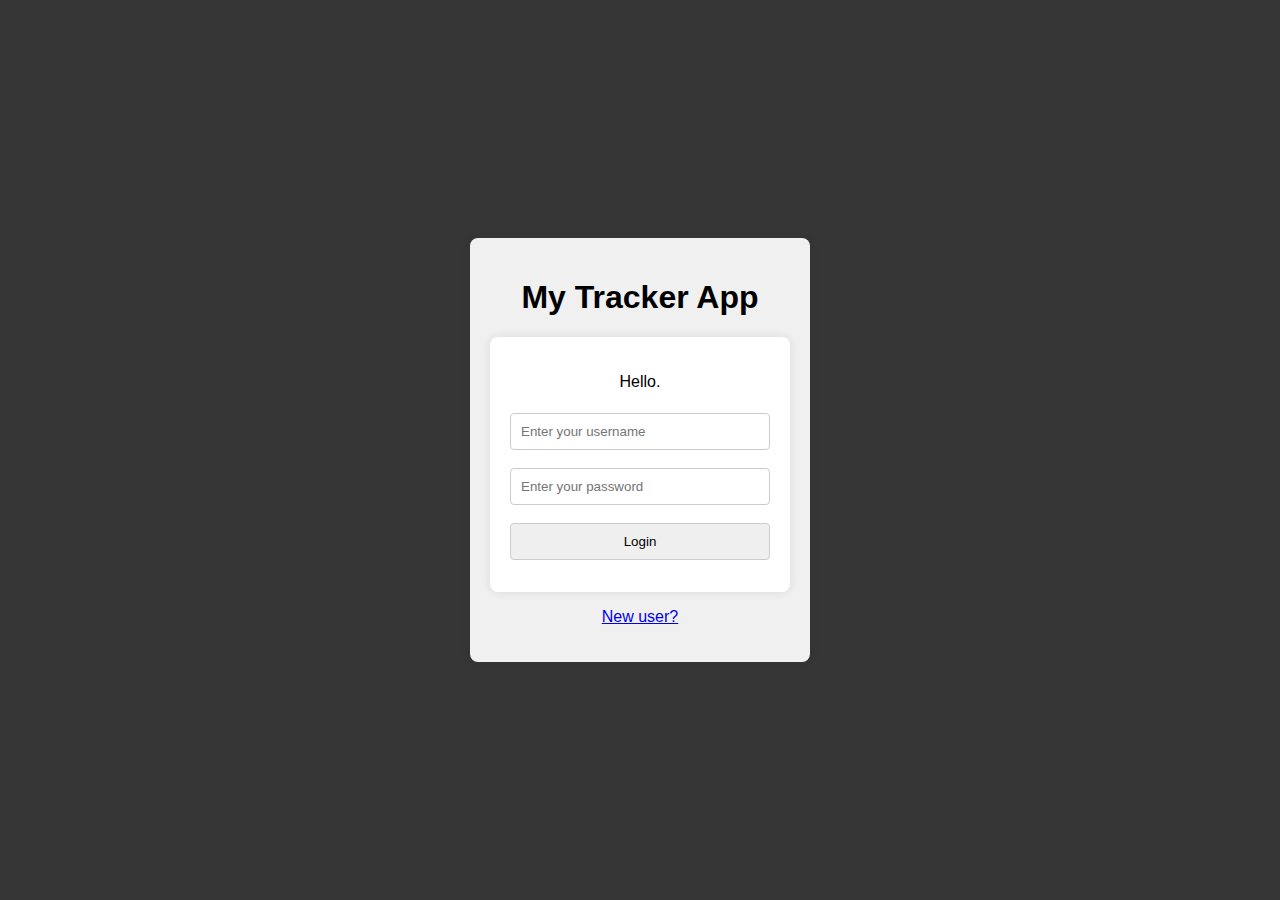
==== index.html @ 1288b95d "home/login and register pages(html, css)" ====
<!DOCTYPE html>
<html lang="en">
<head>
    <meta charset="UTF-8">
    <title>My Tracker</title>
    <link rel="stylesheet" href="/static/style.css">
</head>

<body>
    <div class="container">

        <h1>My Tracker App</h1>

        <div id="loginContainer" class="group">
            <p>Hello. </p>
            <input type="text" placeholder="Enter your username" id="loginUsername">
            <input type="password" placeholder="Enter your password" id="loginPassword">
            <input type="button" value="Login" id="buttonLogin">
        </div>

        <p id="newUserLink"><a href="/register">New user?</a></p>
         
    </div>

</body>
</html>
---- static/style.css ----
body {
    font-family: Arial, sans-serif;
    background-color: #363636;
    margin: 0;
    padding: 0;
    display: flex;
    justify-content: center;
    align-items: center;
    height: 100vh;
}



.container {
    background-color: #f0f0f0;
    padding: 20px;
    border-radius: 8px;
    box-shadow: 0 0 10px rgba(0, 0, 0, 0.1);
    width: 300px;
    text-align: center;
    /*  */
    box-shadow: 0 0 10px rgba(0, 0, 0, 0.1);
}

.containerAdd {
    background-color: #f0f0f0;
    padding: 20px;
    border-radius: 8px;
    box-shadow: 0 0 10px rgba(0, 0, 0, 0.1);
    width: 700px;
    text-align: center;
    /*  */
    box-shadow: 0 0 10px rgba(0, 0, 0, 0.1);
    
}



.group {
    background-color: #fff;
    padding: 20px;
    border-radius: 8px;
    box-shadow: 0 0 10px rgba(0, 0, 0, 0.1);
}

/* .group input{
    display: inline-block;
} */

input {
    width: 100%;
    padding: 10px;
    margin-top: 6px;
    margin-bottom: 12px;
    box-sizing: border-box;
    border: 1px solid #ccc;
    border-radius: 4px;
}

button {
    background-color: #4caf50;
    color: white;
    padding: 10px 15px;
    border: none;
    border-radius: 4px;
    cursor: pointer;
}

button:hover {
    background-color: #45a049;
}
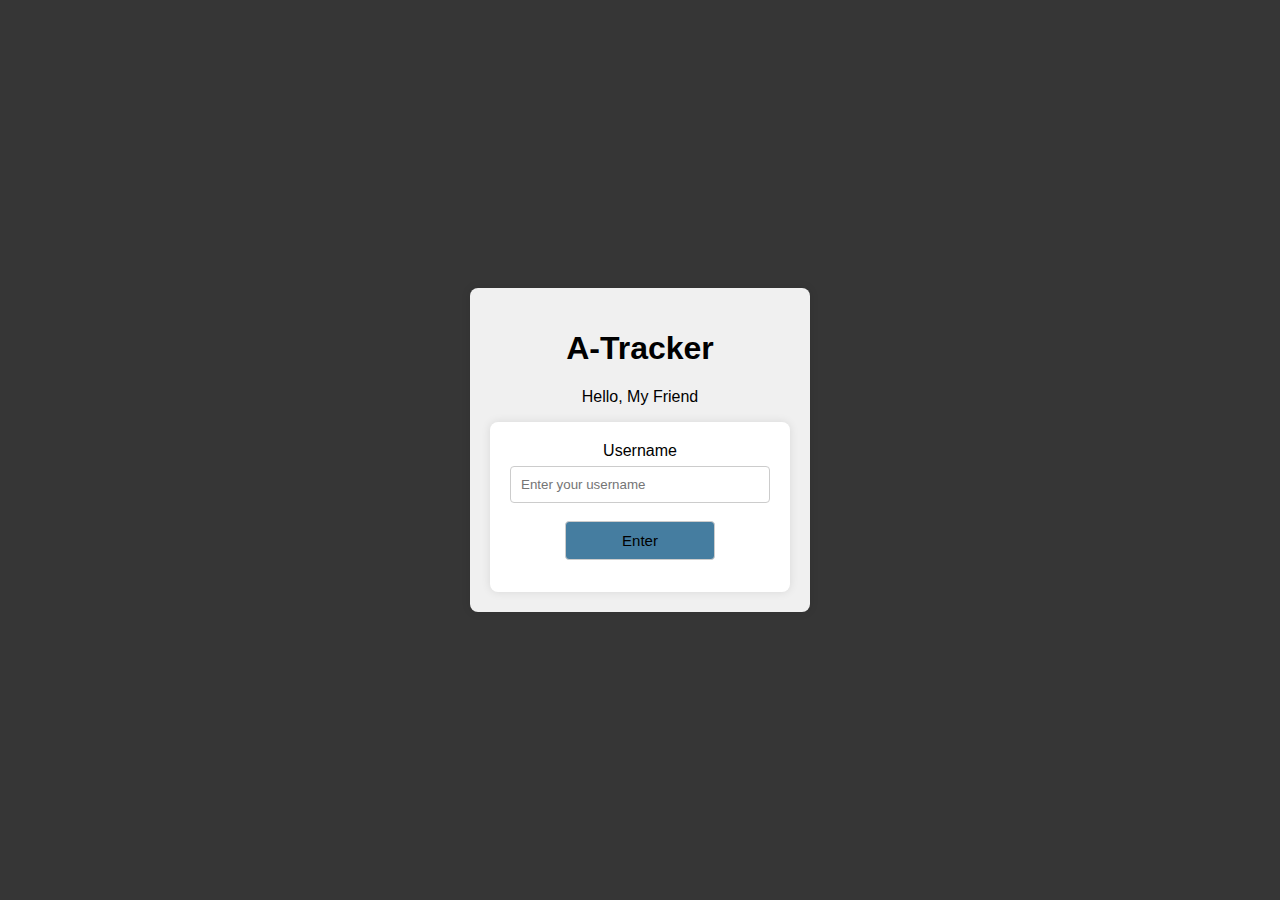
==== commit 9f7f1f8f: "implemnted the home/login page simply using local storage" ====
--- a/index.html
+++ b/index.html
@@ -7,20 +7,26 @@
 </head>
 
 <body>
+
     <div class="container">
 
-        <h1>My Tracker App</h1>
+        
+        <h1>A-Tracker</h1>
 
-        <div id="loginContainer" class="group">
-            <p>Hello. </p>
-            <input type="text" placeholder="Enter your username" id="loginUsername">
-            <input type="password" placeholder="Enter your password" id="loginPassword">
-            <input type="button" value="Login" id="buttonLogin">
+        <div id="welcomeContainer">
+            <p id="welcome">Hello, My Friend</p>
         </div>
 
-        <p id="newUserLink"><a href="/register">New user?</a></p>
-         
+        <div id="loginContainer">
+            <div id="loginChild" class="group">
+                <label for="usernameText">Username</label>
+                <input type="text" placeholder="Enter your username" name="usernameText" id="usernameText">
+                <input type="button" value="Enter" id="buttonEnter" class="button">
+            </div>
+        </div>
+
     </div>
 
+    <script src="/static/script.js"></script>
 </body>
 </html>--- a/static/style.css
+++ b/static/style.css
@@ -7,7 +7,14 @@
     justify-content: center;
     align-items: center;
     height: 100vh;
+
+    /* background-image: url("/static/images/OIG.jpeg");
+    background-position: center; 
+    background-repeat: no-repeat; 
+    background-size: cover;  */
 }
+
+
 
 
 
@@ -20,19 +27,11 @@
     text-align: center;
     /*  */
     box-shadow: 0 0 10px rgba(0, 0, 0, 0.1);
+ 
 }
 
-.containerAdd {
-    background-color: #f0f0f0;
-    padding: 20px;
-    border-radius: 8px;
-    box-shadow: 0 0 10px rgba(0, 0, 0, 0.1);
-    width: 700px;
-    text-align: center;
-    /*  */
-    box-shadow: 0 0 10px rgba(0, 0, 0, 0.1);
-    
-}
+
+
 
 
 
@@ -41,11 +40,12 @@
     padding: 20px;
     border-radius: 8px;
     box-shadow: 0 0 10px rgba(0, 0, 0, 0.1);
+
+    /* display: flex; */
+    /* margin-top: 1em; */
+    
 }
 
-/* .group input{
-    display: inline-block;
-} */
 
 input {
     width: 100%;
@@ -57,16 +57,24 @@
     border-radius: 4px;
 }
 
-button {
-    background-color: #4caf50;
-    color: white;
-    padding: 10px 15px;
-    border: none;
-    border-radius: 4px;
-    cursor: pointer;
+.button{
+    background-color: #457da0;
+    width: 150px;
+    font-size: 15px;
 }
 
-button:hover {
-    background-color: #45a049;
+.button:hover {
+    background-color: #04ad25;
+} 
+
+#buttonExit{
+    background-color: #963a3a;
+    width: 150px;
+    font-size: 15px;
+    text-align: center;
 }
 
+#buttonExit:hover {
+    background-color: #e04e4e;
+} 
+
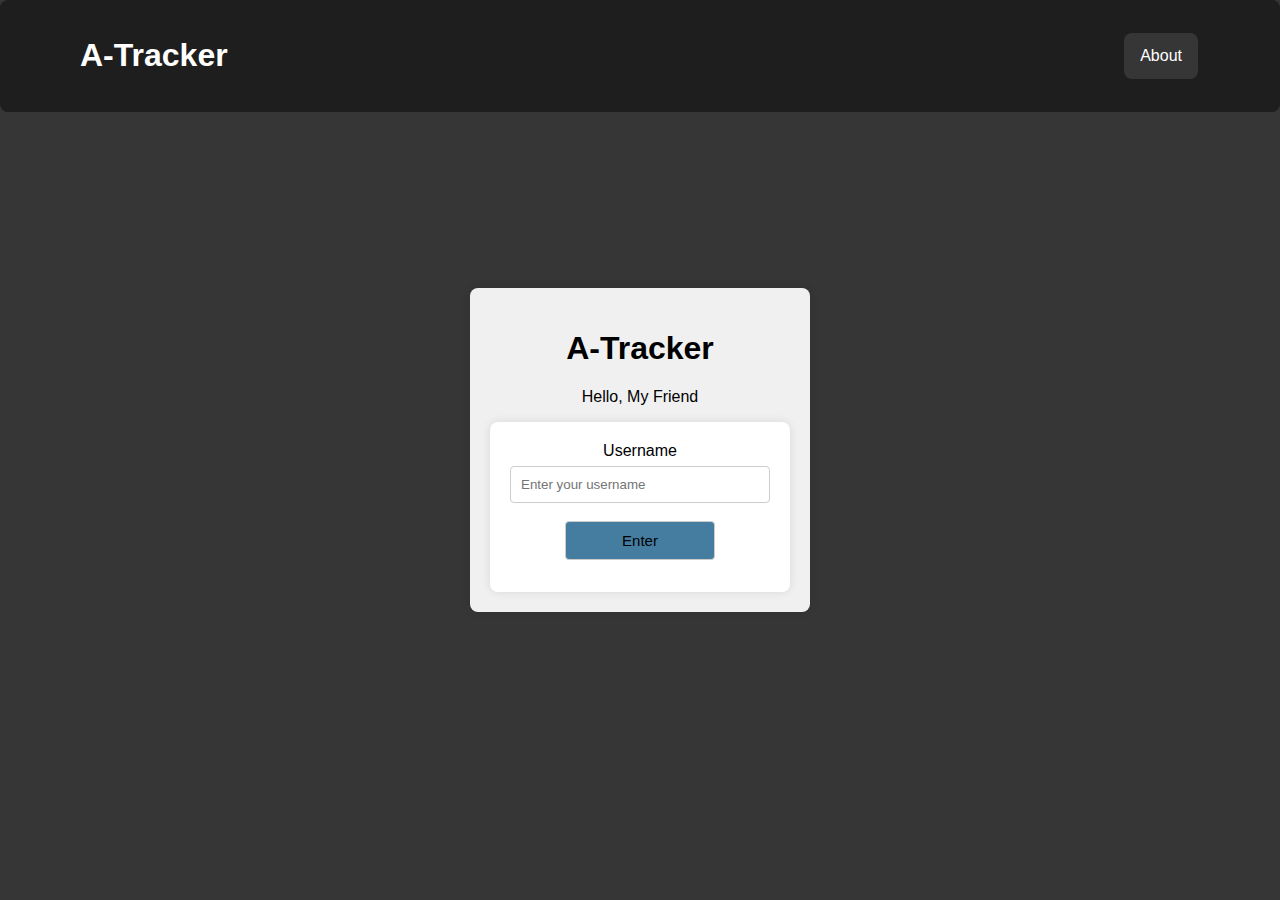
==== commit 26015762: "add activities page, add popup in home page, add navigation bar to all pages, add more charts to das" ====
--- a/index.html
+++ b/index.html
@@ -7,6 +7,13 @@
 </head>
 
 <body>
+
+    <div id="nav">
+        <h1>A-Tracker</h1>
+        <div id="navbar">
+            <a href="#" id="openPopupBtn">About</a>
+        </div>
+    </div>
 
     <div class="container">
 
@@ -27,6 +34,28 @@
 
     </div>
 
+
+
+    <!-- popup window to addd activities -->
+    <!-- <button >Open Popup</button> -->
+
+    <div class="overlay" id="overlay"></div>
+
+    <div class="popup" id="popup">
+        <div class="popup-content">
+            <div class="close" id="closePopupBtn">&times;</div>
+
+            <div class="container">
+                <h3>About A-Tracker</h3>
+                <p>Description</p>
+            </div>
+
+        </div>
+    </div>
+
+
+    
+
     <script src="/static/script.js"></script>
 </body>
 </html>--- a/static/style.css
+++ b/static/style.css
@@ -14,6 +14,45 @@
     background-size: cover;  */
 }
 
+
+#nav {
+    background-color: #1e1e1e;
+    color: #fff;
+    padding: 1em 5em;
+    display: flex;
+    justify-content: space-between;
+    align-items: center;
+    border-radius: 8px;
+
+    position: fixed;
+      width: 87.5%;
+      top: 0;
+      z-index: 1000;
+}
+
+#navbar {
+    background-color: #1e1e1e;
+    overflow: hidden;
+    
+}
+
+#navbar a {
+    float: left;
+    display: block;
+    color: #fff;
+    background-color: #363636;
+    text-align: center;
+    padding: 14px 16px;
+    text-decoration: none;
+    font-size: medium;
+    border-radius: 8px;
+    margin: 2px;
+}
+
+#navbar a:hover {
+    background-color: #ddd;
+    color: #333;
+}
 
 
 
@@ -78,3 +117,47 @@
     background-color: #e04e4e;
 } 
 
+
+
+
+
+.overlay {
+    display: none;
+    position: fixed;
+    top: 0;
+    left: 0;
+    width: 100%;
+    height: 100%;
+    background-color: rgba(0, 0, 0, 0.5);
+    z-index: 999; /* Set z-index lower than the popup to ensure it's below the popup */
+}
+
+.popup {
+    display: none;
+    position: fixed;
+    top: 50%;
+    left: 50%;
+    transform: translate(-50%, -50%);
+    background-color: #363636;
+    box-shadow: 0 0 10px rgba(0, 0, 0, 0.3);
+    padding: 20px;
+    z-index: 1000;
+}
+
+.popup-content {
+    text-align: center;
+    background-color: #363636;
+}
+
+.close {
+    position: absolute;
+    top: 10px;
+    right: 10px;
+    font-size: 30px;
+    cursor: pointer;
+}
+
+#closePopupBtn {
+    background-color: crimson;
+    width: 30px;
+}
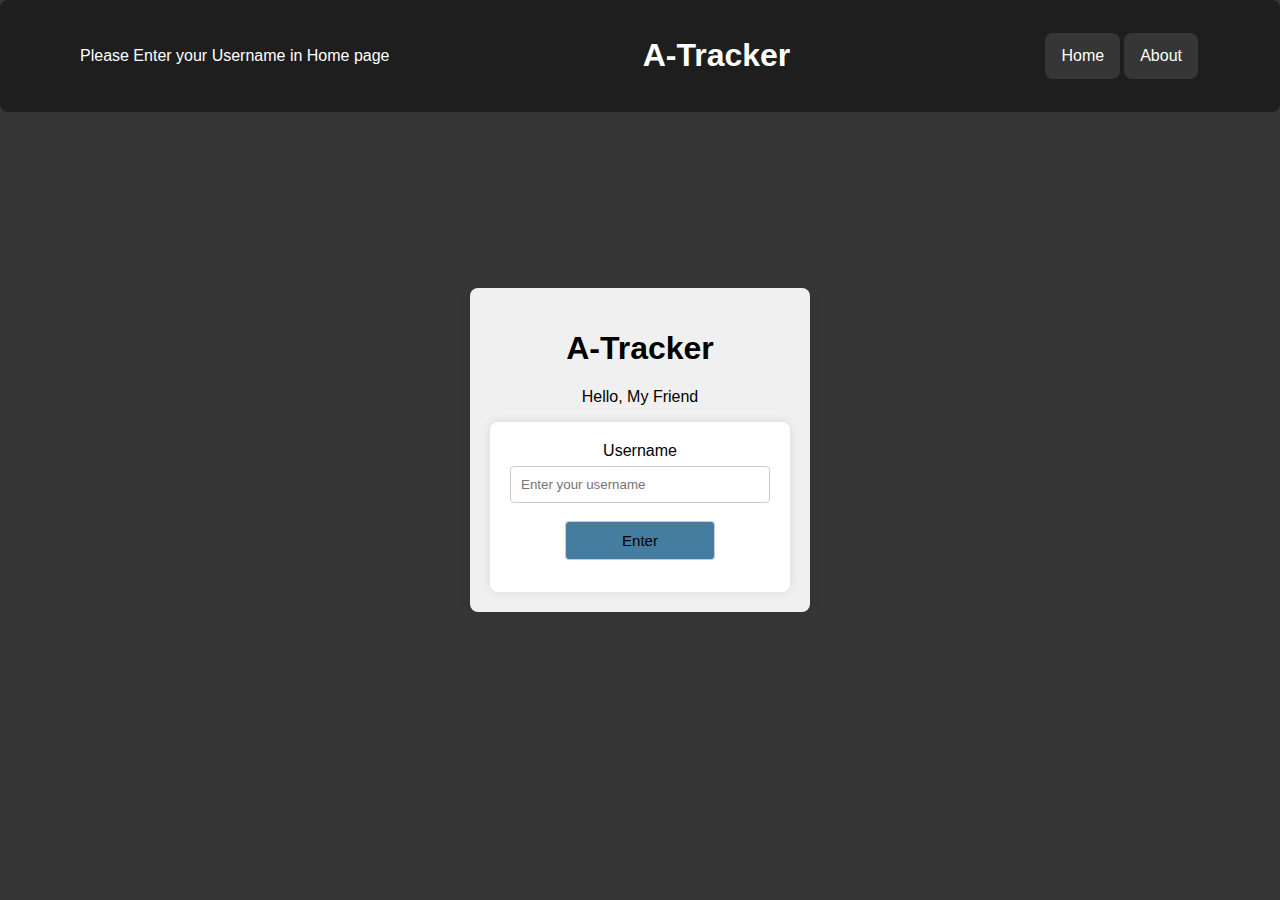
==== commit 1e871419: "add line chart to dashboard page. add about about link to nav bar to popub window for discription of" ====
--- a/index.html
+++ b/index.html
@@ -9,8 +9,18 @@
 <body>
 
     <div id="nav">
+        <div id="welcomDashboard">
+        </div>
+        <div id="pleaseEnter">
+            <p>Please Enter your Username in Home page</p>
+        </div>
+        
         <h1>A-Tracker</h1>
         <div id="navbar">
+            <a href="/add" id="addNav">Add Activity</a>     
+            <a href="/activities" id="allNav">All Activities</a>
+            <a href="/dashboard" id="dashboardNav">Dashboard</a>
+            <a href="/">Home</a>
             <a href="#" id="openPopupBtn">About</a>
         </div>
     </div>
@@ -37,7 +47,6 @@
 
 
     <!-- popup window to addd activities -->
-    <!-- <button >Open Popup</button> -->
 
     <div class="overlay" id="overlay"></div>
 
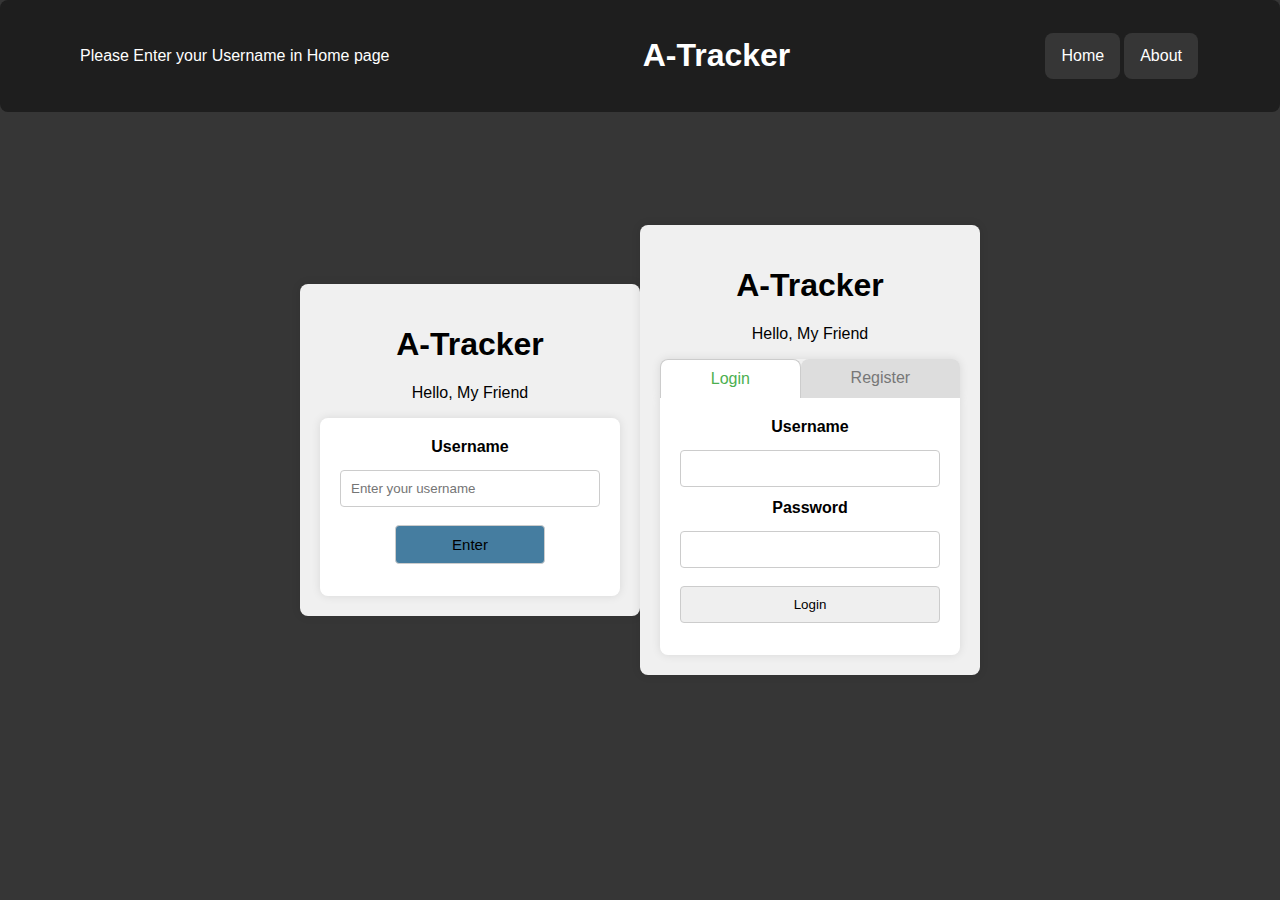
==== commit 2e7e058a: "changing the enter to login/register in home page (frontend complete)" ====
--- a/index.html
+++ b/index.html
@@ -2,7 +2,7 @@
 <html lang="en">
 <head>
     <meta charset="UTF-8">
-    <title>My Tracker</title>
+    <title>A-Tracker</title>
     <link rel="stylesheet" href="/static/style.css">
 </head>
 
@@ -46,6 +46,50 @@
 
 
 
+
+    <div class="container">
+
+        <h1>A-Tracker</h1>
+
+        <div id="welcomeContainer2">
+            <p id="welcome">Hello, My Friend</p>
+        </div>
+
+        <div id="loginContainer2">
+            <div class="tabs">
+                <a href="#" class="tab" onclick="openTab('login-form')">Login</a>
+                <a href="#" class="tab" onclick="openTab('register-form')">Register</a>
+            </div>
+            
+            <form action="/loginRedirected" method="post" id="login-form" class="form-group">
+                <label for="login-username">Username</label>
+                <input type="text" id="login-username" name="login-username" required>
+                <label for="login-password">Password</label>
+                <input type="password" id="login-password" name="login-password" required>
+                <input type="button" value="Login" name="buttonLogin" id="buttonLogin"></input>
+            </form>
+            
+            <form action="/registerRedirected" method="post" id="register-form" class="form-group" style="display:none;">
+                <label for="register-name">Name</label>
+                <input type="text" id="register-name" name="register-name" required>
+                <label for="register-username">Username</label>
+                <input type="text" id="register-username" name="register-username" required>
+                <label for="register-password">Password</label>
+                <input type="password" id="register-password" name="register-password" required>
+                <input type="button" value="Register" name="buttonRegister" id="buttonRegister"></input>
+            </form>
+        </div>
+
+        <!-- Container for flash messages -->
+        <div id="flash-messages"></div>
+        
+    </div>
+
+
+    
+
+
+
     <!-- popup window to addd activities -->
 
     <div class="overlay" id="overlay"></div>
--- a/static/style.css
+++ b/static/style.css
@@ -8,7 +8,7 @@
     align-items: center;
     height: 100vh;
 
-    /* background-image: url("/static/images/OIG.jpeg");
+    /* background-image: url("/Untitled design.png");
     background-position: center; 
     background-repeat: no-repeat; 
     background-size: cover;  */
@@ -161,3 +161,104 @@
     background-color: crimson;
     width: 30px;
 }
+
+
+
+
+
+
+.tabs {
+    display: flex;
+    flex-direction: row; /* Horizontal layout */
+    /* margin-bottom: 20px; */
+
+
+    /*  */
+    box-shadow: 0 0 10px rgba(0, 0, 0, 0.1);
+    border-radius: 8px 8px 0 0;
+}
+
+.tab {
+    text-decoration: none;
+    color: #777;
+    padding: 10px;
+    flex-grow: 1; /* Equal width for each tab */
+    /* border: 1px solid #ccc; */
+    border-radius: 4px 4px 0 0;
+    cursor: pointer;
+    background-color: #ddd; /* Background color for inactive tabs */
+
+    /*  */
+    /* border-radius: 8px; */
+    border-radius: 8px 8px 0 0;
+}
+
+.tab:hover {
+    background-color: #eee;
+}
+
+.tab.active {
+    background-color: #fff; /* Background color same as other items */
+    color: #4caf50; /* Text color same as the button */
+    border: 1px solid #ccc;
+    border-bottom: none;
+}
+
+.form-group {
+    display: none;
+    background-color: #fff; /* Background color for the forms */
+    padding: 20px;
+    border-radius: 0 0 8px 8px;
+    box-shadow: 0 0 10px rgba(0, 0, 0, 0.1);
+}
+
+label {
+    display: block;
+    font-weight: bold;
+    margin-bottom: 8px;
+}
+
+input {
+    width: 100%;
+    padding: 10px;
+    margin-top: 6px;
+    margin-bottom: 12px;
+    box-sizing: border-box;
+    border: 1px solid #ccc;
+    border-radius: 4px;
+}
+
+button {
+    background-color: #4caf50;
+    color: white;
+    padding: 10px 15px;
+    border: none;
+    border-radius: 4px;
+    cursor: pointer;
+}
+
+button:hover {
+    background-color: #45a049;
+}
+
+
+
+
+
+
+.alert {
+    padding: 10px;
+    margin-bottom: 10px;
+}
+
+.alert-error {
+    background-color: #f8d7da;
+    border-color: #f5c6cb;
+    color: #721c24;
+}
+
+.alert-success {
+    background-color: #d4edda;
+    border-color: #c3e6cb;
+    color: #155724;
+}
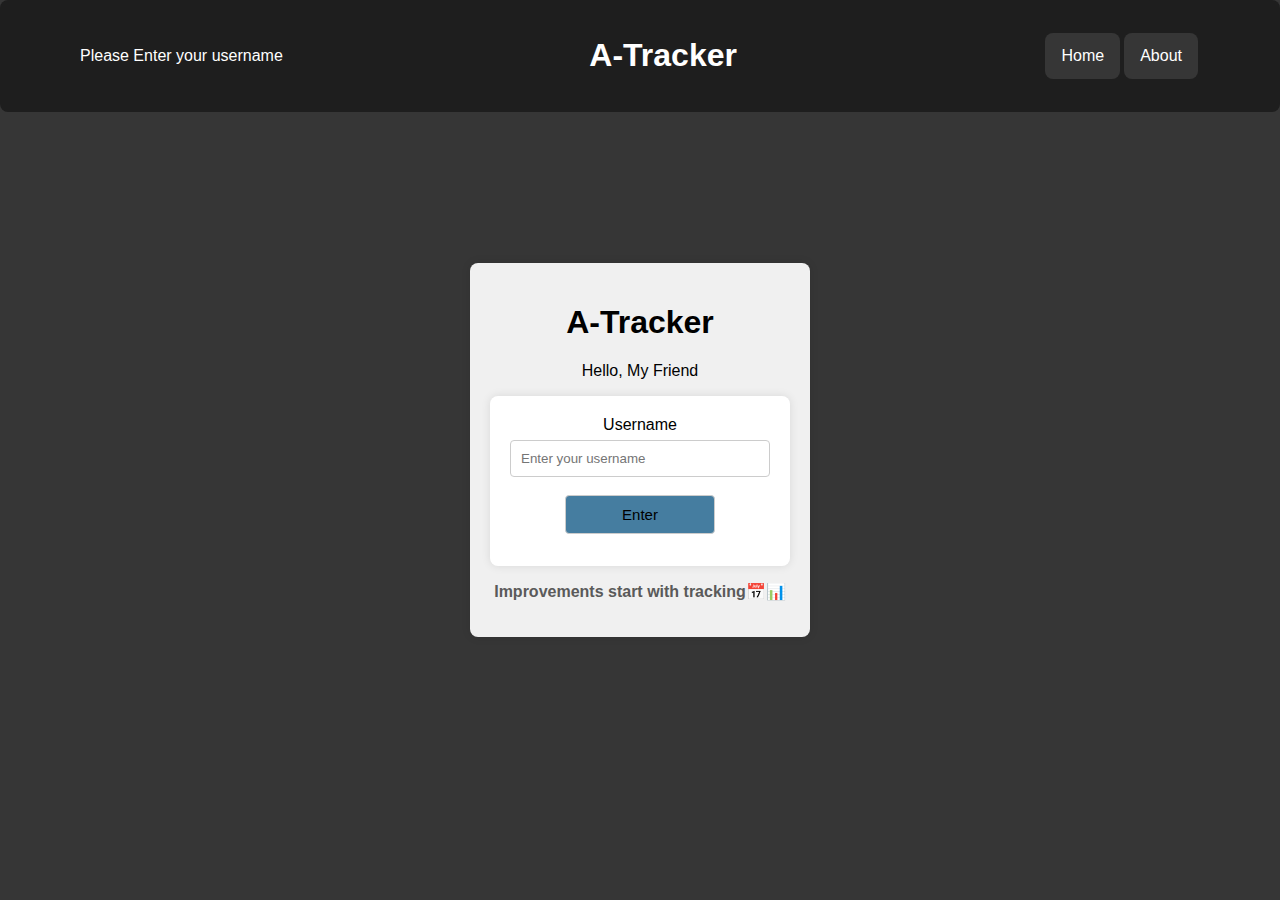
==== commit 3cdebd76: "adding comments and removing spaces" ====
--- a/index.html
+++ b/index.html
@@ -12,7 +12,7 @@
         <div id="welcomDashboard">
         </div>
         <div id="pleaseEnter">
-            <p>Please Enter your Username in Home page</p>
+            <p>Please Enter your username</p>
         </div>
         
         <h1>A-Tracker</h1>
@@ -42,51 +42,9 @@
             </div>
         </div>
 
+        <p id="note"><strong>Improvements start with tracking&#128197;&#128202;</strong></p>
+
     </div>
-
-
-
-
-    <div class="container">
-
-        <h1>A-Tracker</h1>
-
-        <div id="welcomeContainer2">
-            <p id="welcome">Hello, My Friend</p>
-        </div>
-
-        <div id="loginContainer2">
-            <div class="tabs">
-                <a href="#" class="tab" onclick="openTab('login-form')">Login</a>
-                <a href="#" class="tab" onclick="openTab('register-form')">Register</a>
-            </div>
-            
-            <form action="/loginRedirected" method="post" id="login-form" class="form-group">
-                <label for="login-username">Username</label>
-                <input type="text" id="login-username" name="login-username" required>
-                <label for="login-password">Password</label>
-                <input type="password" id="login-password" name="login-password" required>
-                <input type="button" value="Login" name="buttonLogin" id="buttonLogin"></input>
-            </form>
-            
-            <form action="/registerRedirected" method="post" id="register-form" class="form-group" style="display:none;">
-                <label for="register-name">Name</label>
-                <input type="text" id="register-name" name="register-name" required>
-                <label for="register-username">Username</label>
-                <input type="text" id="register-username" name="register-username" required>
-                <label for="register-password">Password</label>
-                <input type="password" id="register-password" name="register-password" required>
-                <input type="button" value="Register" name="buttonRegister" id="buttonRegister"></input>
-            </form>
-        </div>
-
-        <!-- Container for flash messages -->
-        <div id="flash-messages"></div>
-        
-    </div>
-
-
-    
 
 
 
@@ -98,9 +56,12 @@
         <div class="popup-content">
             <div class="close" id="closePopupBtn">&times;</div>
 
-            <div class="container">
+            <div class="container" id="popupWindow">
                 <h3>About A-Tracker</h3>
-                <p>Description</p>
+                <p>
+                    Track what activities you do daily and add information like name, category, date, and duration of activities in minutes.
+                    then visulaize your activities in charts to get benifit from the dashboard to track your activities.
+                </p>
             </div>
 
         </div>
--- a/static/style.css
+++ b/static/style.css
@@ -7,11 +7,6 @@
     justify-content: center;
     align-items: center;
     height: 100vh;
-
-    /* background-image: url("/Untitled design.png");
-    background-position: center; 
-    background-repeat: no-repeat; 
-    background-size: cover;  */
 }
 
 
@@ -23,17 +18,15 @@
     justify-content: space-between;
     align-items: center;
     border-radius: 8px;
-
     position: fixed;
-      width: 87.5%;
-      top: 0;
-      z-index: 1000;
+    width: 87.5%;
+    top: 0;
+    z-index: 1000;
 }
 
 #navbar {
     background-color: #1e1e1e;
     overflow: hidden;
-    
 }
 
 #navbar a {
@@ -79,10 +72,6 @@
     padding: 20px;
     border-radius: 8px;
     box-shadow: 0 0 10px rgba(0, 0, 0, 0.1);
-
-    /* display: flex; */
-    /* margin-top: 1em; */
-    
 }
 
 
@@ -118,7 +107,9 @@
 } 
 
 
-
+#note {
+    color: #5a5a5a;
+}
 
 
 .overlay {
@@ -129,7 +120,7 @@
     width: 100%;
     height: 100%;
     background-color: rgba(0, 0, 0, 0.5);
-    z-index: 999; /* Set z-index lower than the popup to ensure it's below the popup */
+    z-index: 999; 
 }
 
 .popup {
@@ -163,102 +154,9 @@
 }
 
 
-
-
-
-
-.tabs {
-    display: flex;
-    flex-direction: row; /* Horizontal layout */
-    /* margin-bottom: 20px; */
-
-
-    /*  */
-    box-shadow: 0 0 10px rgba(0, 0, 0, 0.1);
-    border-radius: 8px 8px 0 0;
-}
-
-.tab {
-    text-decoration: none;
-    color: #777;
-    padding: 10px;
-    flex-grow: 1; /* Equal width for each tab */
-    /* border: 1px solid #ccc; */
-    border-radius: 4px 4px 0 0;
-    cursor: pointer;
-    background-color: #ddd; /* Background color for inactive tabs */
-
-    /*  */
-    /* border-radius: 8px; */
-    border-radius: 8px 8px 0 0;
-}
-
-.tab:hover {
-    background-color: #eee;
-}
-
-.tab.active {
-    background-color: #fff; /* Background color same as other items */
-    color: #4caf50; /* Text color same as the button */
-    border: 1px solid #ccc;
-    border-bottom: none;
-}
-
-.form-group {
-    display: none;
-    background-color: #fff; /* Background color for the forms */
-    padding: 20px;
-    border-radius: 0 0 8px 8px;
-    box-shadow: 0 0 10px rgba(0, 0, 0, 0.1);
-}
-
-label {
-    display: block;
-    font-weight: bold;
-    margin-bottom: 8px;
-}
-
-input {
-    width: 100%;
-    padding: 10px;
-    margin-top: 6px;
-    margin-bottom: 12px;
-    box-sizing: border-box;
-    border: 1px solid #ccc;
-    border-radius: 4px;
-}
-
-button {
-    background-color: #4caf50;
-    color: white;
-    padding: 10px 15px;
-    border: none;
-    border-radius: 4px;
-    cursor: pointer;
-}
-
-button:hover {
-    background-color: #45a049;
+#popupWindow {
+    width: 400px;
+    height: 300px;
 }
 
 
-
-
-
-
-.alert {
-    padding: 10px;
-    margin-bottom: 10px;
-}
-
-.alert-error {
-    background-color: #f8d7da;
-    border-color: #f5c6cb;
-    color: #721c24;
-}
-
-.alert-success {
-    background-color: #d4edda;
-    border-color: #c3e6cb;
-    color: #155724;
-}
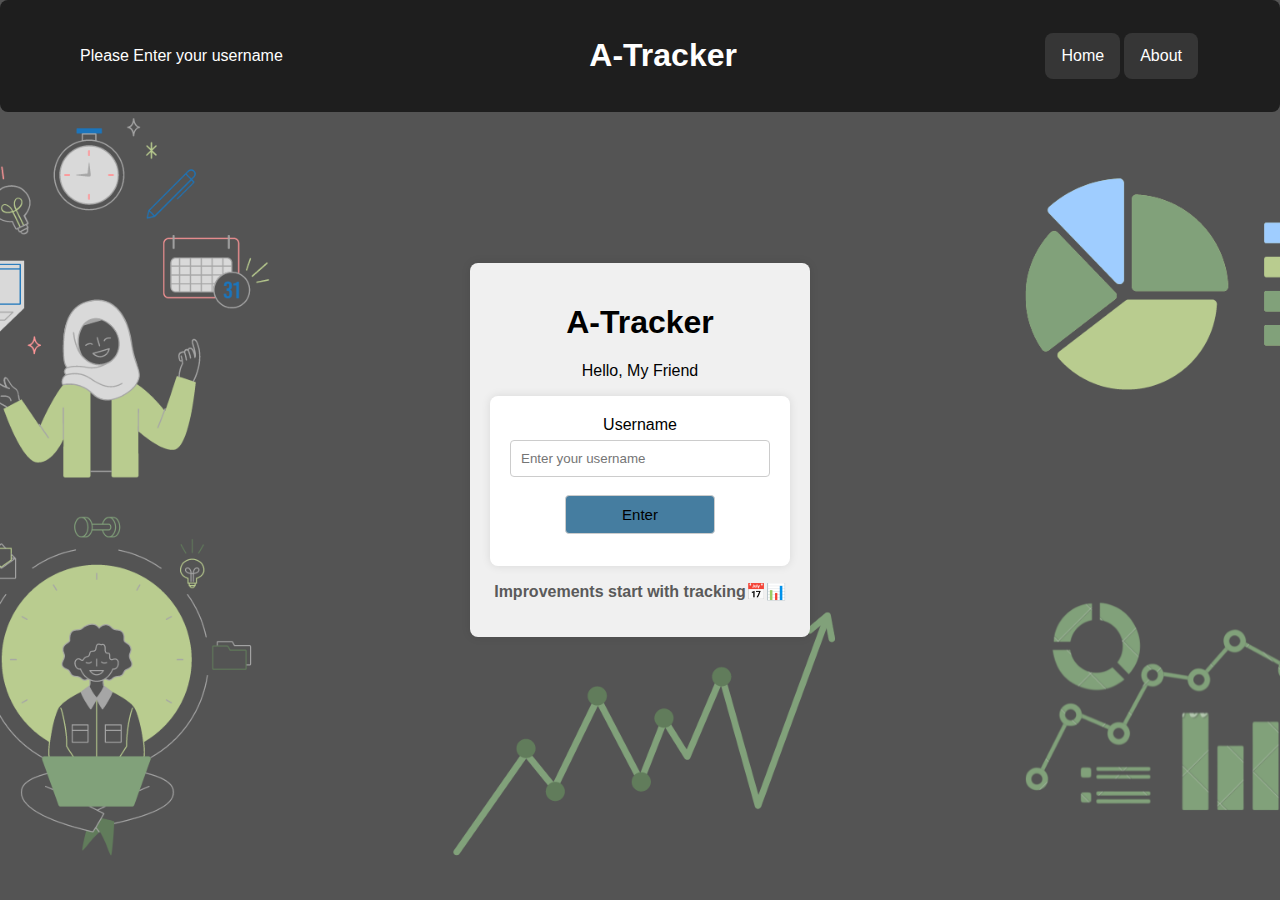
==== commit fa63ce5d: "hyphen URLs instead of camelcase. hyphen and correct id (welcomDashboard)" ====
--- a/index.html
+++ b/index.html
@@ -9,7 +9,7 @@
 <body>
 
     <div id="nav">
-        <div id="welcomDashboard">
+        <div id="welcome-dashboard">
         </div>
         <div id="pleaseEnter">
             <p>Please Enter your username</p>
--- a/static/style.css
+++ b/static/style.css
@@ -7,6 +7,10 @@
     justify-content: center;
     align-items: center;
     height: 100vh;
+    background-image: url("/static/background.png");
+    background-position: center; 
+    background-repeat: no-repeat; 
+    background-size: cover; 
 }
 
 
